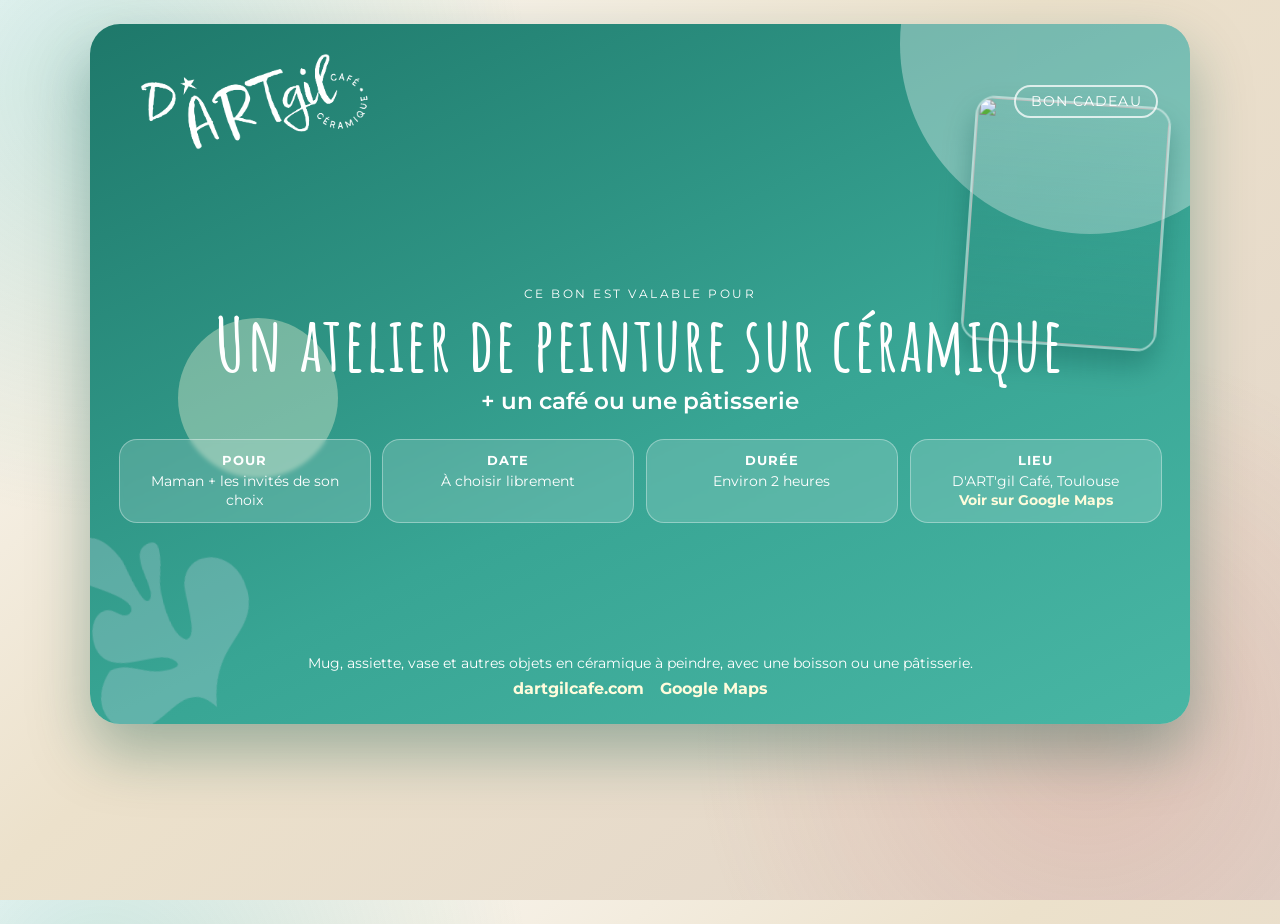
==== index.html @ 94cc759e "feat: page and qr code" ====
<!doctype html>
<html lang="fr">
  <head>
    <meta charset="UTF-8" />
    <meta name="viewport" content="width=device-width, initial-scale=1.0" />
    <title>Bon pour - Atelier céramique</title>
    <link rel="preconnect" href="https://fonts.googleapis.com" />
    <link rel="preconnect" href="https://fonts.gstatic.com" crossorigin />
    <link
      href="https://fonts.googleapis.com/css2?family=Amatic+SC:wght@700&family=Montserrat:wght@400;600;700&display=swap"
      rel="stylesheet"
    />
    <link rel="stylesheet" href="style.css" />
  </head>
  <body>
    <main class="voucher" role="main" aria-label="Bon pour atelier de peinture sur céramique">
      <div class="bg-shape bg-shape-a" aria-hidden="true"></div>
      <img class="voucher__icon-stamp" src="assets/icon-dartgil.png" alt="" aria-hidden="true" />
      <div class="bg-shape bg-shape-c" aria-hidden="true"></div>
      <figure class="voucher__photo" aria-hidden="true">
        <img
          src="https://static.wixstatic.com/media/b5f79e3b632646c5a8a764a3cc6426ec.jpg/v1/fill/w_1490,h_1836,fp_0.51_0.50,q_90,usm_0.66_1.00_0.01,enc_avif,quality_auto/Femme%20peignant%20des%20poteries.jpg"
          alt=""
        />
      </figure>

      <header class="voucher__header">
        <img class="voucher__logo" src="assets/logo-dartgil-blanc.png" alt="Logo D'ART'gil Café" />
        <p class="voucher__tag">Bon cadeau</p>
      </header>

      <section class="voucher__content" aria-labelledby="titre-bon">
        <p class="surtitle">Ce bon est valable pour</p>
        <h1 id="titre-bon">Un atelier de peinture sur céramique</h1>
        <p class="subtitle">+ un café ou une pâtisserie</p>

        <div class="info-grid">
          <article class="info-card">
            <h2>Pour</h2>
            <p>Maman + les invités de son choix</p>
          </article>
          <article class="info-card">
            <h2>Date</h2>
            <p>À choisir librement</p>
          </article>
          <article class="info-card">
            <h2>Durée</h2>
            <p>Environ 2 heures</p>
          </article>
          <article class="info-card">
            <h2>Lieu</h2>
            <p>
              D'ART'gil Café, Toulouse<br />
              <a class="info-link" href="https://maps.app.goo.gl/G33ourEPQEf5585b6" target="_blank" rel="noreferrer">
                Voir sur Google Maps
              </a>
            </p>
          </article>
        </div>
      </section>

      <footer class="voucher__footer">
        <p>Mug, assiette, vase et autres objets en céramique à peindre, avec une boisson ou une pâtisserie.</p>
        <div class="voucher__links">
          <a class="voucher__link" href="https://www.dartgilcafe.com/" target="_blank" rel="noreferrer">dartgilcafe.com</a>
          <a class="voucher__link" href="https://maps.app.goo.gl/G33ourEPQEf5585b6" target="_blank" rel="noreferrer">Google Maps</a>
        </div>
      </footer>
    </main>
  </body>
</html>
---- style.css ----
:root {
  --cream: #fffcdc;
  --paper: #ece1cb;
  --sand: #e1d4ca;
  --teal: #1e786a;
  --teal-light: #38a594;
  --clay: #c35d54;
  --ink: #5b4942;
  --white: #ffffff;
}

* {
  box-sizing: border-box;
}

html,
body {
  width: 100%;
  height: 100%;
  margin: 0;
}

body {
  overflow: hidden;
  font-family: "Montserrat", Arial, sans-serif;
  color: var(--ink);
  background:
    radial-gradient(circle at 8% 10%, rgba(56, 165, 148, 0.25), transparent 30%),
    radial-gradient(circle at 85% 82%, rgba(195, 93, 84, 0.18), transparent 30%),
    linear-gradient(140deg, #fff 0%, var(--paper) 44%, var(--sand) 100%);
}

.voucher {
  position: relative;
  width: min(1100px, calc(100vw - 2.4rem));
  height: min(700px, calc(100vh - 2.4rem));
  margin: 1.5rem auto;
  border-radius: 30px;
  background: linear-gradient(155deg, var(--teal) 0%, var(--teal-light) 58%, #48b6a4 100%);
  color: var(--white);
  display: grid;
  grid-template-rows: auto 1fr auto;
  overflow: hidden;
  box-shadow: 0 28px 60px rgba(7, 80, 69, 0.35);
}

.bg-shape {
  position: absolute;
  border-radius: 999px;
  filter: blur(0.5px);
  opacity: 0.35;
}

.bg-shape-a {
  width: 380px;
  height: 380px;
  background: #fff;
  top: -170px;
  right: -90px;
}

.bg-shape-c {
  width: 160px;
  height: 160px;
  background: var(--cream);
  top: 42%;
  left: 8%;
}

.voucher__header,
.voucher__content,
.voucher__footer {
  position: relative;
  z-index: 1;
}

.voucher__photo {
  position: absolute;
  right: 1.6rem;
  top: 4.8rem;
  width: clamp(118px, 18vw, 196px);
  aspect-ratio: 4 / 5;
  margin: 0;
  border-radius: 20px;
  overflow: hidden;
  border: 2px solid rgba(255, 255, 255, 0.45);
  box-shadow: 0 16px 28px rgba(7, 80, 69, 0.34);
  transform: rotate(4deg);
  animation: photo-in 0.75s ease 0.1s both;
}

.voucher__photo::after {
  content: "";
  position: absolute;
  inset: 0;
  background: linear-gradient(to top, rgba(30, 120, 106, 0.22), rgba(30, 120, 106, 0));
}

.voucher__photo img {
  width: 100%;
  height: 100%;
  object-fit: cover;
  display: block;
}

.voucher__icon-stamp {
  position: absolute;
  left: -64px;
  bottom: -98px;
  width: clamp(180px, 22vw, 280px);
  opacity: 0.32;
  z-index: 0;
  pointer-events: none;
  transform: rotate(-10deg);
  filter: saturate(0.9) contrast(1.05);
  animation: stamp-in 0.8s ease 0.14s both;
}

.voucher__header {
  padding: 1.5rem 2rem 0;
  display: flex;
  justify-content: space-between;
  align-items: center;
}

.voucher__logo {
  width: clamp(160px, 24vw, 260px);
  height: auto;
}

.voucher__tag {
  margin: 0;
  padding: 0.4rem 0.9rem;
  border: 2px solid rgba(255, 255, 255, 0.75);
  border-radius: 999px;
  font-size: 0.85rem;
  letter-spacing: 0.08em;
  text-transform: uppercase;
}

.voucher__content {
  padding: 0.4rem 1.8rem;
  text-align: center;
  display: flex;
  flex-direction: column;
  justify-content: center;
  gap: 0.5rem;
}

.surtitle {
  margin: 0;
  letter-spacing: 0.2em;
  font-size: 0.78rem;
  text-transform: uppercase;
  opacity: 0.95;
  animation: title-fade 0.5s ease both;
}

h1 {
  margin: 0;
  font-family: "Amatic SC", cursive;
  font-size: clamp(2.3rem, 5.8vw, 5.2rem);
  line-height: 0.95;
  letter-spacing: 0.02em;
  animation: title-fade 0.7s ease 0.08s both;
}

.subtitle {
  margin: 0;
  font-size: clamp(1rem, 2.2vw, 1.45rem);
  font-weight: 600;
  animation: title-fade 0.7s ease 0.16s both;
}

.info-grid {
  margin-top: 1rem;
  display: grid;
  grid-template-columns: repeat(4, minmax(0, 1fr));
  gap: 0.75rem;
}

.info-card {
  background: rgba(255, 255, 255, 0.16);
  border: 1px solid rgba(255, 255, 255, 0.35);
  border-radius: 18px;
  padding: 0.75rem;
  backdrop-filter: blur(2px);
  animation: rise-in 0.6s ease both;
}

.info-card:nth-child(2) { animation-delay: 0.08s; }
.info-card:nth-child(3) { animation-delay: 0.16s; }
.info-card:nth-child(4) { animation-delay: 0.24s; }

.info-card h2 {
  margin: 0 0 0.25rem;
  font-size: 0.82rem;
  text-transform: uppercase;
  letter-spacing: 0.08em;
}

.info-card p {
  margin: 0;
  font-size: 0.88rem;
  line-height: 1.35;
}

.info-link {
  color: var(--cream);
  font-weight: 700;
  text-decoration: none;
}

.voucher__footer {
  padding: 0 2rem 1.6rem;
  text-align: center;
  display: grid;
  gap: 0.45rem;
}

.voucher__footer p {
  margin: 0;
  font-size: 0.9rem;
}

.voucher__links {
  display: flex;
  justify-content: center;
  gap: 1rem;
  flex-wrap: wrap;
}

.voucher__link {
  color: var(--cream);
  text-decoration: none;
  font-weight: 700;
}

@media (max-width: 900px) {
  .voucher {
    width: calc(100vw - 0.8rem);
    height: calc(100vh - 0.8rem);
    margin: 0.4rem auto;
    border-radius: 18px;
  }

  .voucher__header {
    padding: 0.65rem 0.75rem 0;
  }

  .voucher__photo {
    right: 0.65rem;
    top: 3rem;
    width: 95px;
    border-radius: 14px;
    border-width: 1px;
    transform: rotate(3deg);
  }

  .voucher__icon-stamp {
    left: -44px;
    bottom: -64px;
    width: 150px;
    opacity: 0.27;
  }

  .voucher__content {
    padding: 0.1rem 0.75rem;
    gap: 0.3rem;
  }

  .voucher__footer {
    padding: 0 0.75rem 0.65rem;
    gap: 0.3rem;
  }

  .voucher__logo {
    width: clamp(120px, 34vw, 180px);
  }

  .voucher__tag {
    font-size: 0.62rem;
    padding: 0.28rem 0.55rem;
    border-width: 1px;
  }

  h1 {
    font-size: clamp(1.7rem, 8vw, 2.5rem);
  }

  .subtitle {
    font-size: 0.95rem;
  }

  .info-grid {
    grid-template-columns: 1fr;
    margin-top: 0.45rem;
    gap: 0.4rem;
  }

  .info-card {
    padding: 0.45rem 0.55rem;
    border-radius: 12px;
  }

  .info-card h2 {
    font-size: 0.64rem;
    margin-bottom: 0.15rem;
  }

  .info-card p {
    font-size: 0.73rem;
    line-height: 1.25;
  }

  .voucher__footer p {
    font-size: 0.72rem;
    line-height: 1.25;
  }

  .surtitle {
    font-size: 0.55rem;
    letter-spacing: 0.14em;
  }

  .voucher__link {
    font-size: 0.76rem;
  }

  .voucher__links {
    gap: 0.6rem;
  }
}

@keyframes rise-in {
  from {
    opacity: 0;
    transform: translateY(14px) scale(0.98);
  }
  to {
    opacity: 1;
    transform: translateY(0) scale(1);
  }
}

@keyframes title-fade {
  from {
    opacity: 0;
    transform: translateY(12px);
  }
  to {
    opacity: 1;
    transform: translateY(0);
  }
}

@keyframes photo-in {
  from {
    opacity: 0;
    transform: translateY(-12px) rotate(-2deg) scale(0.9);
  }
  to {
    opacity: 1;
    transform: translateY(0) rotate(4deg) scale(1);
  }
}

@keyframes stamp-in {
  from {
    opacity: 0;
    transform: translateY(14px) rotate(-18deg) scale(0.88);
  }
  to {
    opacity: 0.32;
    transform: translateY(0) rotate(-10deg) scale(1);
  }
}

@media (prefers-reduced-motion: reduce) {
  .voucher__photo,
  .voucher__icon-stamp,
  .surtitle,
  h1,
  .subtitle,
  .info-card,
  .info-card:nth-child(2),
  .info-card:nth-child(3),
  .info-card:nth-child(4) {
    animation: none;
  }
}
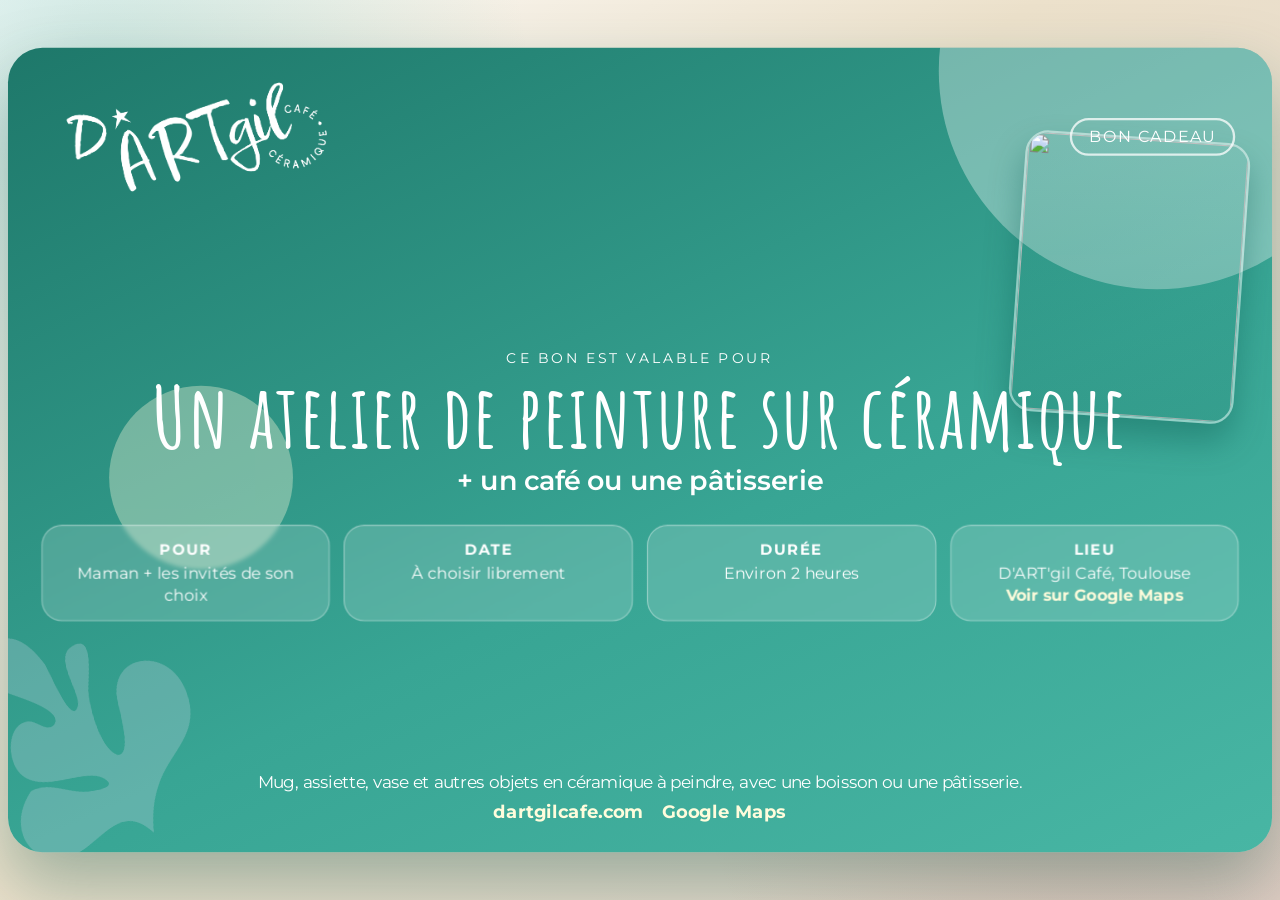
==== commit 96e25126: "fix: chrome safari issues" ====
--- a/index.html
+++ b/index.html
@@ -10,62 +10,96 @@
       href="https://fonts.googleapis.com/css2?family=Amatic+SC:wght@700&family=Montserrat:wght@400;600;700&display=swap"
       rel="stylesheet"
     />
-    <link rel="stylesheet" href="style.css" />
+    <link rel="stylesheet" href="style.css?v=20260221b" />
   </head>
   <body>
-    <main class="voucher" role="main" aria-label="Bon pour atelier de peinture sur céramique">
-      <div class="bg-shape bg-shape-a" aria-hidden="true"></div>
-      <img class="voucher__icon-stamp" src="assets/icon-dartgil.png" alt="" aria-hidden="true" />
-      <div class="bg-shape bg-shape-c" aria-hidden="true"></div>
-      <figure class="voucher__photo" aria-hidden="true">
-        <img
-          src="https://static.wixstatic.com/media/b5f79e3b632646c5a8a764a3cc6426ec.jpg/v1/fill/w_1490,h_1836,fp_0.51_0.50,q_90,usm_0.66_1.00_0.01,enc_avif,quality_auto/Femme%20peignant%20des%20poteries.jpg"
-          alt=""
-        />
-      </figure>
+    <div class="voucher-fit">
+      <main class="voucher" role="main" aria-label="Bon pour atelier de peinture sur céramique">
+        <div class="bg-shape bg-shape-a" aria-hidden="true"></div>
+        <img class="voucher__icon-stamp" src="assets/icon-dartgil.png" alt="" aria-hidden="true" />
+        <div class="bg-shape bg-shape-c" aria-hidden="true"></div>
+        <figure class="voucher__photo" aria-hidden="true">
+          <img
+            src="https://static.wixstatic.com/media/b5f79e3b632646c5a8a764a3cc6426ec.jpg/v1/fill/w_1490,h_1836,fp_0.51_0.50,q_90,usm_0.66_1.00_0.01,enc_avif,quality_auto/Femme%20peignant%20des%20poteries.jpg"
+            alt=""
+          />
+        </figure>
 
-      <header class="voucher__header">
-        <img class="voucher__logo" src="assets/logo-dartgil-blanc.png" alt="Logo D'ART'gil Café" />
-        <p class="voucher__tag">Bon cadeau</p>
-      </header>
+        <header class="voucher__header">
+          <img class="voucher__logo" src="assets/logo-dartgil-blanc.png" alt="Logo D'ART'gil Café" />
+          <p class="voucher__tag">Bon cadeau</p>
+        </header>
 
-      <section class="voucher__content" aria-labelledby="titre-bon">
-        <p class="surtitle">Ce bon est valable pour</p>
-        <h1 id="titre-bon">Un atelier de peinture sur céramique</h1>
-        <p class="subtitle">+ un café ou une pâtisserie</p>
+        <section class="voucher__content" aria-labelledby="titre-bon">
+          <p class="surtitle">Ce bon est valable pour</p>
+          <h1 id="titre-bon">Un atelier de peinture sur céramique</h1>
+          <p class="subtitle">+ un café ou une pâtisserie</p>
 
-        <div class="info-grid">
-          <article class="info-card">
-            <h2>Pour</h2>
-            <p>Maman + les invités de son choix</p>
-          </article>
-          <article class="info-card">
-            <h2>Date</h2>
-            <p>À choisir librement</p>
-          </article>
-          <article class="info-card">
-            <h2>Durée</h2>
-            <p>Environ 2 heures</p>
-          </article>
-          <article class="info-card">
-            <h2>Lieu</h2>
-            <p>
-              D'ART'gil Café, Toulouse<br />
-              <a class="info-link" href="https://maps.app.goo.gl/G33ourEPQEf5585b6" target="_blank" rel="noreferrer">
-                Voir sur Google Maps
-              </a>
-            </p>
-          </article>
-        </div>
-      </section>
+          <div class="info-grid">
+            <article class="info-card">
+              <h2>Pour</h2>
+              <p>Maman + les invités de son choix</p>
+            </article>
+            <article class="info-card">
+              <h2>Date</h2>
+              <p>À choisir librement</p>
+            </article>
+            <article class="info-card">
+              <h2>Durée</h2>
+              <p>Environ 2 heures</p>
+            </article>
+            <article class="info-card">
+              <h2>Lieu</h2>
+              <p>
+                D'ART'gil Café, Toulouse<br />
+                <a class="info-link" href="https://maps.app.goo.gl/G33ourEPQEf5585b6" target="_blank" rel="noreferrer">
+                  Voir sur Google Maps
+                </a>
+              </p>
+            </article>
+          </div>
+        </section>
 
-      <footer class="voucher__footer">
-        <p>Mug, assiette, vase et autres objets en céramique à peindre, avec une boisson ou une pâtisserie.</p>
-        <div class="voucher__links">
-          <a class="voucher__link" href="https://www.dartgilcafe.com/" target="_blank" rel="noreferrer">dartgilcafe.com</a>
-          <a class="voucher__link" href="https://maps.app.goo.gl/G33ourEPQEf5585b6" target="_blank" rel="noreferrer">Google Maps</a>
-        </div>
-      </footer>
-    </main>
+        <footer class="voucher__footer">
+          <p>Mug, assiette, vase et autres objets en céramique à peindre, avec une boisson ou une pâtisserie.</p>
+          <div class="voucher__links">
+            <a class="voucher__link" href="https://www.dartgilcafe.com/" target="_blank" rel="noreferrer">dartgilcafe.com</a>
+            <a class="voucher__link" href="https://maps.app.goo.gl/G33ourEPQEf5585b6" target="_blank" rel="noreferrer">Google Maps</a>
+          </div>
+        </footer>
+      </main>
+    </div>
+
+    <script>
+      (function () {
+        const fit = document.querySelector(".voucher-fit");
+        const voucher = document.querySelector(".voucher");
+        if (!fit || !voucher) return;
+
+        const baseWidth = 1100;
+        const baseHeight = 700;
+
+        function updateFitScale() {
+          const style = window.getComputedStyle(fit);
+          const padX = parseFloat(style.paddingLeft) + parseFloat(style.paddingRight);
+          const padY = parseFloat(style.paddingTop) + parseFloat(style.paddingBottom);
+          const viewportWidth = window.visualViewport ? window.visualViewport.width : window.innerWidth;
+          const viewportHeight = window.visualViewport ? window.visualViewport.height : window.innerHeight;
+          const availableWidth = Math.max(0, viewportWidth - padX);
+          const availableHeight = Math.max(0, viewportHeight - padY);
+          const scale = Math.min(availableWidth / baseWidth, availableHeight / baseHeight);
+          voucher.style.setProperty("--voucher-scale", Math.max(0.1, scale).toFixed(4));
+        }
+
+        window.addEventListener("resize", updateFitScale, { passive: true });
+        window.addEventListener("orientationchange", updateFitScale, { passive: true });
+        if (window.visualViewport) {
+          window.visualViewport.addEventListener("resize", updateFitScale, { passive: true });
+          window.visualViewport.addEventListener("scroll", updateFitScale, { passive: true });
+        }
+        setTimeout(updateFitScale, 120);
+        updateFitScale();
+      })();
+    </script>
   </body>
 </html>
--- a/style.css
+++ b/style.css
@@ -22,6 +22,8 @@
 
 body {
   overflow: hidden;
+  display: grid;
+  place-items: center;
   font-family: "Montserrat", Arial, sans-serif;
   color: var(--ink);
   background:
@@ -30,11 +32,20 @@
     linear-gradient(140deg, #fff 0%, var(--paper) 44%, var(--sand) 100%);
 }
 
+.voucher-fit {
+  width: 100vw;
+  height: 100svh;
+  padding: max(8px, env(safe-area-inset-top)) max(8px, env(safe-area-inset-right)) max(8px, env(safe-area-inset-bottom)) max(8px, env(safe-area-inset-left));
+  display: grid;
+  place-items: center;
+  overflow: hidden;
+}
+
 .voucher {
   position: relative;
-  width: min(1100px, calc(100vw - 2.4rem));
-  height: min(700px, calc(100vh - 2.4rem));
-  margin: 1.5rem auto;
+  width: 1100px;
+  height: 700px;
+  margin: 0;
   border-radius: 30px;
   background: linear-gradient(155deg, var(--teal) 0%, var(--teal-light) 58%, #48b6a4 100%);
   color: var(--white);
@@ -42,6 +53,8 @@
   grid-template-rows: auto 1fr auto;
   overflow: hidden;
   box-shadow: 0 28px 60px rgba(7, 80, 69, 0.35);
+  transform: scale(var(--voucher-scale, 1));
+  transform-origin: center center;
 }
 
 .bg-shape {
@@ -237,98 +250,82 @@
 }
 
 @media (max-width: 900px) {
-  .voucher {
-    width: calc(100vw - 0.8rem);
-    height: calc(100vh - 0.8rem);
-    margin: 0.4rem auto;
-    border-radius: 18px;
-  }
-
   .voucher__header {
-    padding: 0.65rem 0.75rem 0;
+    padding: 1.1rem 1.25rem 0;
+  }
+
+  .voucher__logo {
+    width: 190px;
+  }
+
+  .voucher__tag {
+    font-size: 0.72rem;
+    padding: 0.32rem 0.65rem;
   }
 
   .voucher__photo {
-    right: 0.65rem;
-    top: 3rem;
-    width: 95px;
+    right: 1.1rem;
+    top: 4rem;
+    width: 120px;
     border-radius: 14px;
-    border-width: 1px;
-    transform: rotate(3deg);
   }
 
   .voucher__icon-stamp {
-    left: -44px;
-    bottom: -64px;
-    width: 150px;
-    opacity: 0.27;
+    width: 210px;
+    left: -54px;
+    bottom: -88px;
   }
 
   .voucher__content {
-    padding: 0.1rem 0.75rem;
-    gap: 0.3rem;
-  }
-
-  .voucher__footer {
-    padding: 0 0.75rem 0.65rem;
-    gap: 0.3rem;
-  }
-
-  .voucher__logo {
-    width: clamp(120px, 34vw, 180px);
-  }
-
-  .voucher__tag {
-    font-size: 0.62rem;
-    padding: 0.28rem 0.55rem;
-    border-width: 1px;
+    padding: 0.25rem 1.2rem;
+    gap: 0.35rem;
   }
 
   h1 {
-    font-size: clamp(1.7rem, 8vw, 2.5rem);
+    font-size: clamp(2rem, 8.6vw, 3.1rem);
   }
 
   .subtitle {
-    font-size: 0.95rem;
+    font-size: 1rem;
   }
 
   .info-grid {
     grid-template-columns: 1fr;
-    margin-top: 0.45rem;
-    gap: 0.4rem;
+    margin-top: 0.6rem;
+    gap: 0.42rem;
   }
 
   .info-card {
-    padding: 0.45rem 0.55rem;
+    padding: 0.5rem 0.62rem;
     border-radius: 12px;
   }
 
   .info-card h2 {
-    font-size: 0.64rem;
-    margin-bottom: 0.15rem;
+    font-size: 0.7rem;
+    margin-bottom: 0.16rem;
   }
 
   .info-card p {
-    font-size: 0.73rem;
+    font-size: 0.76rem;
+    line-height: 1.24;
+  }
+
+  .voucher__footer {
+    padding: 0 1.2rem 1rem;
+    gap: 0.34rem;
+  }
+
+  .voucher__footer p {
+    font-size: 0.75rem;
     line-height: 1.25;
   }
 
-  .voucher__footer p {
-    font-size: 0.72rem;
-    line-height: 1.25;
-  }
-
-  .surtitle {
-    font-size: 0.55rem;
-    letter-spacing: 0.14em;
-  }
-
   .voucher__link {
-    font-size: 0.76rem;
+    font-size: 0.77rem;
   }
 
   .voucher__links {
-    gap: 0.6rem;
+    gap: 0.62rem;
   }
 }
 
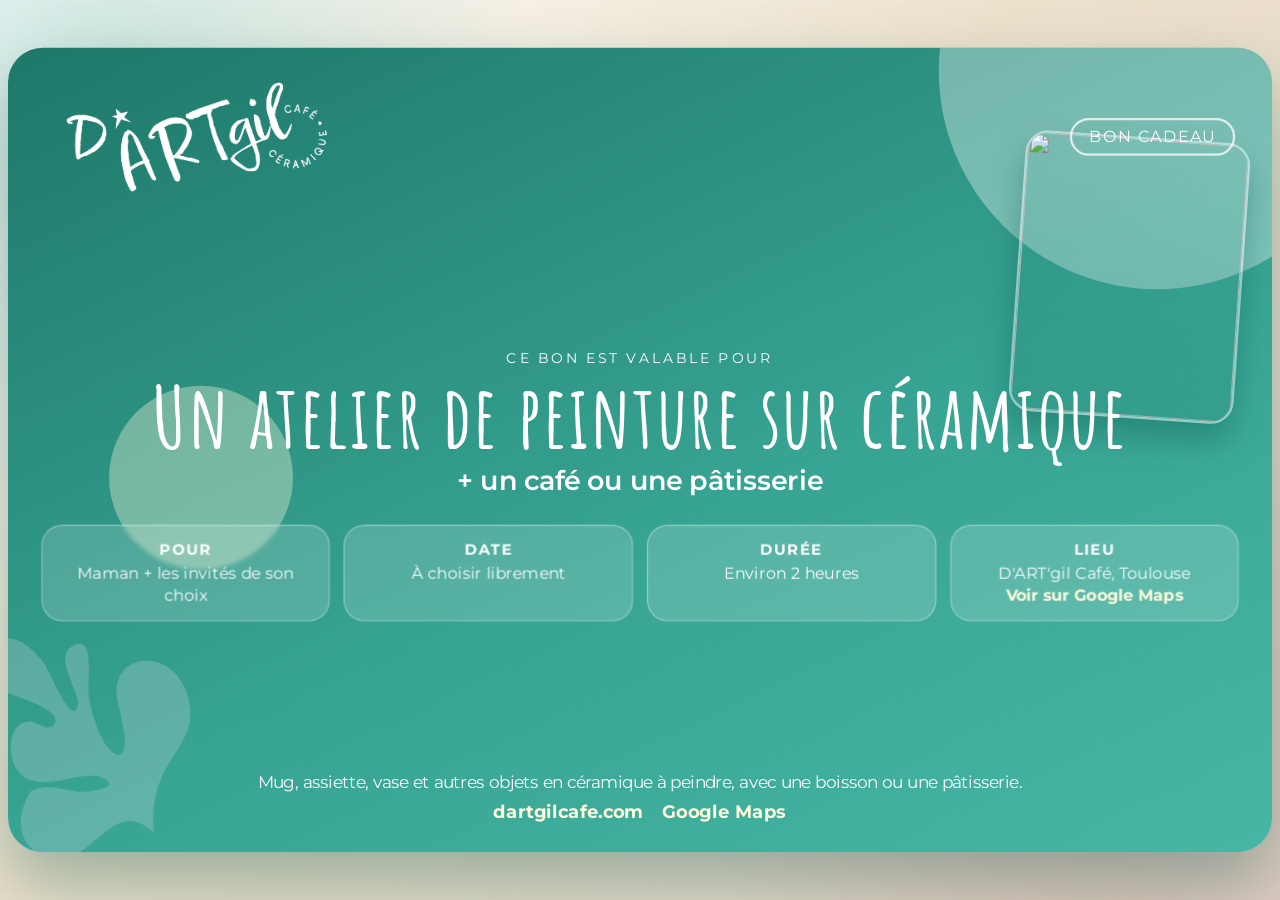
==== commit e15f71a9: "fix: again" ====
--- a/index.html
+++ b/index.html
@@ -10,7 +10,7 @@
       href="https://fonts.googleapis.com/css2?family=Amatic+SC:wght@700&family=Montserrat:wght@400;600;700&display=swap"
       rel="stylesheet"
     />
-    <link rel="stylesheet" href="style.css?v=20260221b" />
+    <link rel="stylesheet" href="style.css?v=20260221f" />
   </head>
   <body>
     <div class="voucher-fit">
@@ -76,28 +76,33 @@
         const voucher = document.querySelector(".voucher");
         if (!fit || !voucher) return;
 
-        const baseWidth = 1100;
-        const baseHeight = 700;
+        function updateFitScale() {
+          const vw = window.visualViewport ? window.visualViewport.width : window.innerWidth;
+          const vh = window.visualViewport ? window.visualViewport.height : window.innerHeight;
 
-        function updateFitScale() {
-          const style = window.getComputedStyle(fit);
-          const padX = parseFloat(style.paddingLeft) + parseFloat(style.paddingRight);
-          const padY = parseFloat(style.paddingTop) + parseFloat(style.paddingBottom);
-          const viewportWidth = window.visualViewport ? window.visualViewport.width : window.innerWidth;
-          const viewportHeight = window.visualViewport ? window.visualViewport.height : window.innerHeight;
-          const availableWidth = Math.max(0, viewportWidth - padX);
-          const availableHeight = Math.max(0, viewportHeight - padY);
-          const scale = Math.min(availableWidth / baseWidth, availableHeight / baseHeight);
+          // Choose layout based on screen orientation
+          const portrait = vh > vw;
+          voucher.classList.toggle("voucher--portrait", portrait);
+          voucher.classList.toggle("voucher--landscape", !portrait);
+
+          const baseWidth  = portrait ? 390  : 1100;
+          const baseHeight = portrait ? 700  : 700;
+
+          const margin = 8;
+          const availW = Math.max(0, vw - margin * 2);
+          const availH = Math.max(0, vh - margin * 2);
+          const scale  = Math.min(availW / baseWidth, availH / baseHeight);
           voucher.style.setProperty("--voucher-scale", Math.max(0.1, scale).toFixed(4));
         }
 
         window.addEventListener("resize", updateFitScale, { passive: true });
-        window.addEventListener("orientationchange", updateFitScale, { passive: true });
+        window.addEventListener("orientationchange", function () {
+          // Give the browser a moment to settle the new dimensions
+          setTimeout(updateFitScale, 80);
+        }, { passive: true });
         if (window.visualViewport) {
           window.visualViewport.addEventListener("resize", updateFitScale, { passive: true });
-          window.visualViewport.addEventListener("scroll", updateFitScale, { passive: true });
         }
-        setTimeout(updateFitScale, 120);
         updateFitScale();
       })();
     </script>
--- a/style.css
+++ b/style.css
@@ -33,11 +33,8 @@
 }
 
 .voucher-fit {
-  width: 100vw;
-  height: 100svh;
-  padding: max(8px, env(safe-area-inset-top)) max(8px, env(safe-area-inset-right)) max(8px, env(safe-area-inset-bottom)) max(8px, env(safe-area-inset-left));
-  display: grid;
-  place-items: center;
+  position: fixed;
+  inset: 0;
   overflow: hidden;
 }
 
@@ -53,7 +50,10 @@
   grid-template-rows: auto 1fr auto;
   overflow: hidden;
   box-shadow: 0 28px 60px rgba(7, 80, 69, 0.35);
-  transform: scale(var(--voucher-scale, 1));
+  position: absolute;
+  top: 50%;
+  left: 50%;
+  transform: translate(-50%, -50%) scale(var(--voucher-scale, 1));
   transform-origin: center center;
 }
 
@@ -249,84 +249,100 @@
   font-weight: 700;
 }
 
-@media (max-width: 900px) {
-  .voucher__header {
-    padding: 1.1rem 1.25rem 0;
-  }
-
-  .voucher__logo {
-    width: 190px;
-  }
-
-  .voucher__tag {
-    font-size: 0.72rem;
-    padding: 0.32rem 0.65rem;
-  }
-
-  .voucher__photo {
-    right: 1.1rem;
-    top: 4rem;
-    width: 120px;
-    border-radius: 14px;
-  }
-
-  .voucher__icon-stamp {
-    width: 210px;
-    left: -54px;
-    bottom: -88px;
-  }
-
-  .voucher__content {
-    padding: 0.25rem 1.2rem;
-    gap: 0.35rem;
-  }
-
-  h1 {
-    font-size: clamp(2rem, 8.6vw, 3.1rem);
-  }
-
-  .subtitle {
-    font-size: 1rem;
-  }
-
-  .info-grid {
-    grid-template-columns: 1fr;
-    margin-top: 0.6rem;
-    gap: 0.42rem;
-  }
-
-  .info-card {
-    padding: 0.5rem 0.62rem;
-    border-radius: 12px;
-  }
-
-  .info-card h2 {
-    font-size: 0.7rem;
-    margin-bottom: 0.16rem;
-  }
-
-  .info-card p {
-    font-size: 0.76rem;
-    line-height: 1.24;
-  }
-
-  .voucher__footer {
-    padding: 0 1.2rem 1rem;
-    gap: 0.34rem;
-  }
-
-  .voucher__footer p {
-    font-size: 0.75rem;
-    line-height: 1.25;
-  }
-
-  .voucher__link {
-    font-size: 0.77rem;
-  }
-
-  .voucher__links {
-    gap: 0.62rem;
-  }
+/* Portrait / mobile layout — card becomes 390 × 700 */
+.voucher--portrait {
+  width: 390px;
+  height: 700px;
+  /* Kill the stretchy middle row — use three auto rows, centered */
+  grid-template-rows: auto auto auto;
+  align-content: space-between;
+}
+
+.voucher--portrait .voucher__header {
+  padding: 1rem 1.1rem 0;
+}
+
+.voucher--portrait .voucher__logo {
+  width: 130px;
+}
+
+.voucher--portrait .voucher__tag {
+  font-size: 0.65rem;
+  padding: 0.28rem 0.55rem;
+  letter-spacing: 0.06em;
+}
+
+.voucher--portrait .voucher__photo {
+  width: 108px;
+  right: 0.85rem;
+  top: 3.5rem;
+  border-radius: 12px;
+}
+
+.voucher--portrait .voucher__icon-stamp {
+  width: 180px;
+  left: -44px;
+  bottom: -70px;
+}
+
+.voucher--portrait .voucher__content {
+  padding: 0.5rem 1.2rem 0;
+  gap: 0.3rem;
+  /* Override: don't center vertically, just stack from top */
+  justify-content: flex-start;
+}
+
+.voucher--portrait .surtitle {
+  font-size: 0.68rem;
+  letter-spacing: 0.15em;
+}
+
+.voucher--portrait h1 {
+  font-size: 2.3rem;
+  line-height: 1;
+}
+
+.voucher--portrait .subtitle {
+  font-size: 0.9rem;
+}
+
+.voucher--portrait .info-grid {
+  grid-template-columns: 1fr 1fr;
+  gap: 0.42rem;
+  margin-top: 0.45rem;
+}
+
+.voucher--portrait .info-card {
+  padding: 0.5rem 0.65rem;
+  border-radius: 12px;
+}
+
+.voucher--portrait .info-card h2 {
+  font-size: 0.68rem;
+  margin-bottom: 0.14rem;
+}
+
+.voucher--portrait .info-card p {
+  font-size: 0.75rem;
+  line-height: 1.25;
+}
+
+.voucher--portrait .voucher__footer {
+  padding: 0 1.2rem 1rem;
+  gap: 0.3rem;
+}
+
+.voucher--portrait .voucher__footer p {
+  font-size: 0.72rem;
+  line-height: 1.28;
+}
+
+.voucher--portrait .voucher__link {
+  font-size: 0.72rem;
+}
+
+.voucher--portrait .voucher__links {
+  gap: 0.5rem;
 }
 
 @keyframes rise-in {
